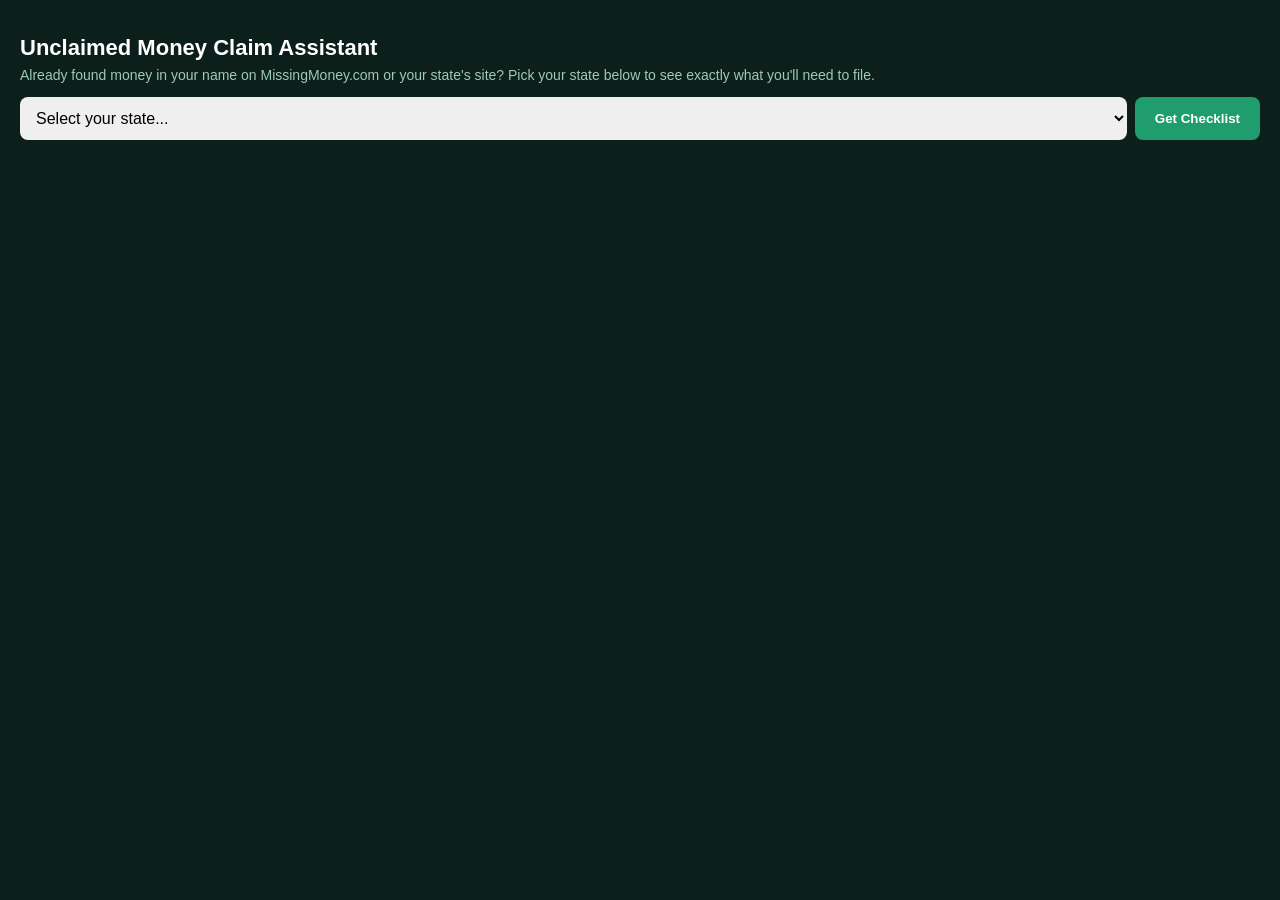
==== claim-assistant.html @ 940e97e4 "Create claim-assistant.html" ====
<!DOCTYPE html>
<html lang="en">
<head>
<meta charset="UTF-8">
<meta name="viewport" content="width=device-width, initial-scale=1.0">
<title>Unclaimed Money Claim Assistant</title>
<style>
  body { font-family: -apple-system, sans-serif; background: #0d1f1a; color: #fff; margin: 0; padding: 20px; }
  h1 { font-size: 22px; }
  p.sub { color: #9fc9b8; font-size: 14px; margin-top: -8px; }
  .search-bar { display: flex; gap: 8px; margin-bottom: 20px; }
  select { flex: 1; padding: 12px; border-radius: 8px; border: none; font-size: 16px; }
  button { padding: 12px 20px; border-radius: 8px; border: none; background: #1f9d6f; color: #fff; font-weight: bold; cursor: pointer; }
  .result { background: #142d25; border-radius: 10px; padding: 20px; margin-top: 20px; }
  .result h2 { margin-top: 0; font-size: 18px; }
  .badge { display: inline-block; padding: 4px 10px; border-radius: 12px; font-size: 12px; margin-bottom: 12px; }
  .badge.yes { background: #d9a441; color: #1a1a1a; }
  .badge.no { background: #1f9d6f; }
  .row { margin-bottom: 14px; }
  .label { font-size: 12px; text-transform: uppercase; color: #9fc9b8; letter-spacing: 1px; margin-bottom: 4px; }
  a.portal-link { color: #6ee7b7; }
  #loading, #empty { display: none; color: #9fc9b8; margin-top: 16px; }
</style>
</head>
<body>

<h1>Unclaimed Money Claim Assistant</h1>
<p class="sub">Already found money in your name on MissingMoney.com or your state's site? Pick your state below to see exactly what you'll need to file.</p>

<div class="search-bar">
  <select id="stateSelect">
    <option value="">Select your state...</option>
    <option value="Oregon">Oregon</option>
    <option value="California">California</option>
    <option value="Texas">Texas</option>
    <option value="Washington">Washington</option>
    <option value="Arizona">Arizona</option>
    <option value="Florida">Florida</option>
    <option value="Nevada">Nevada</option>
    <option value="Ohio">Ohio</option>
    <option value="Idaho">Idaho</option>
    <option value="Colorado">Colorado</option>
  </select>
  <button onclick="lookupState()">Get Checklist</button>
</div>

<div id="loading">Looking up requirements...</div>
<div id="empty">No data available for that state yet.</div>
<div id="results"></div>

<script>
async function lookupState() {
  const state = document.getElementById('stateSelect').value;
  if (!state) return;

  const resultsDiv = document.getElementById('results');
  const loading = document.getElementById('loading');
  const empty = document.getElementById('empty');
  resultsDiv.innerHTML = '';
  empty.style.display = 'none';
  loading.style.display = 'block';

  try {
    const res = await fetch(`/api/claim-requirements?state=${encodeURIComponent(state)}`);
    const data = await res.json();
    loading.style.display = 'none';

    if (!data || data.length === 0) {
      empty.style.display = 'block';
      return;
    }

    const info = data[0];
    const notarized = info.requires_notarization;

    resultsDiv.innerHTML = `
      <div class="result">
        <h2>${info.state} — What You'll Need</h2>
        <span class="badge ${notarized ? 'yes' : 'no'}">${notarized ? 'Notarization required' : 'No notarization needed'}</span>

        <div class="row">
          <div class="label">Required Documents</div>
          <div>${info.required_documents}</div>
        </div>

        <div class="row">
          <div class="label">Typical Processing Time</div>
          <div>${info.typical_processing_time}</div>
        </div>

        <div class="row">
          <div class="label">Good to Know</div>
          <div>${info.special_notes}</div>
        </div>

        <div class="row">
          <div class="label">Official State Portal</div>
          <a class="portal-link" href="${info.portal_url}" target="_blank">${info.portal_url} &rarr;</a>
        </div>
      </div>
    `;
  } catch (err) {
    loading.style.display = 'none';
    resultsDiv.innerHTML = '<p>Something went wrong. Try again.</p>';
    console.error(err);
  }
}
</script>

</body>
</html>
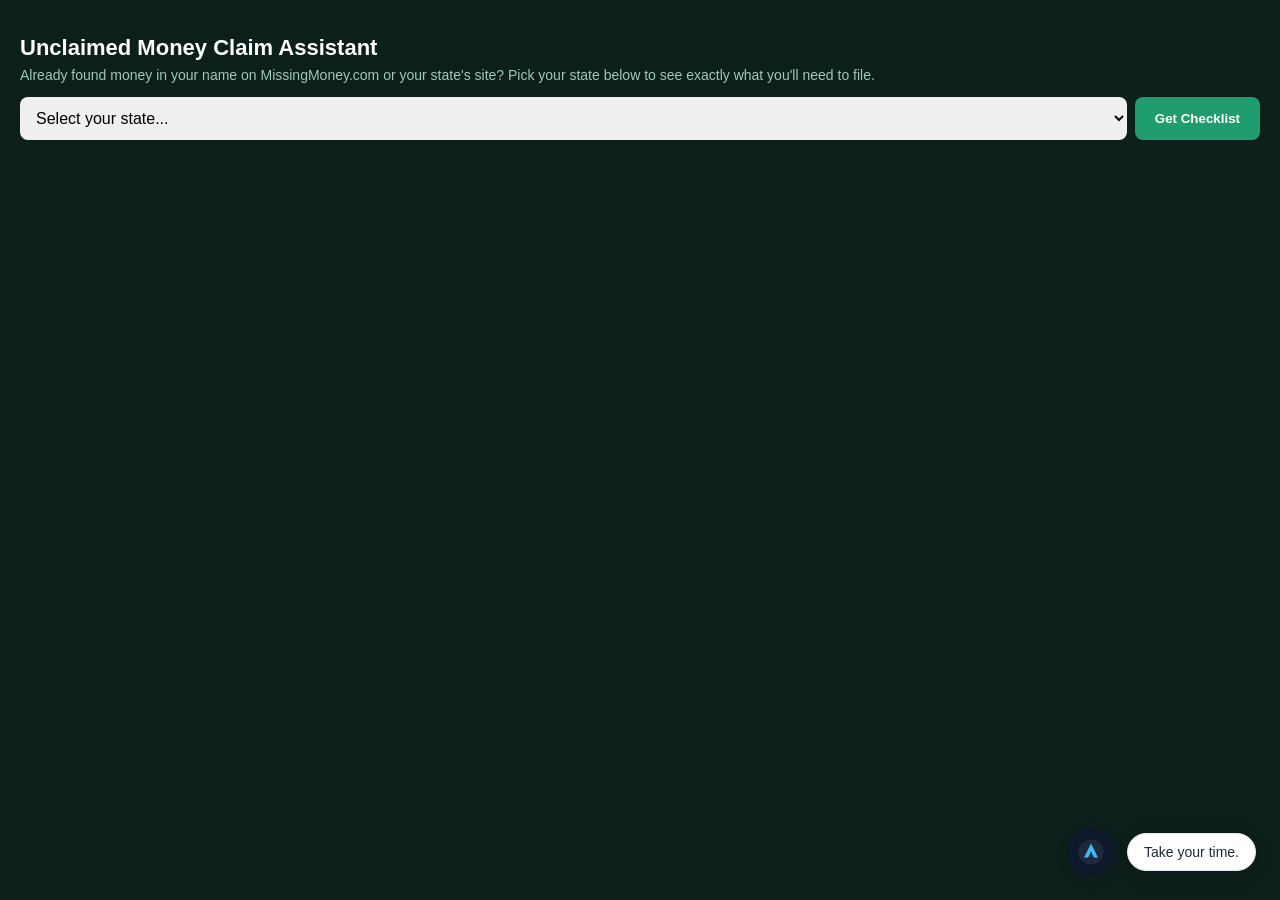
==== commit f4029642: "Update claim-assistant.html" ====
--- a/claim-assistant.html
+++ b/claim-assistant.html
@@ -1,111 +1,172 @@
 <!DOCTYPE html>
 <html lang="en">
 <head>
-<meta charset="UTF-8">
-<meta name="viewport" content="width=device-width, initial-scale=1.0">
-<title>Unclaimed Money Claim Assistant</title>
-<style>
-  body { font-family: -apple-system, sans-serif; background: #0d1f1a; color: #fff; margin: 0; padding: 20px; }
-  h1 { font-size: 22px; }
-  p.sub { color: #9fc9b8; font-size: 14px; margin-top: -8px; }
-  .search-bar { display: flex; gap: 8px; margin-bottom: 20px; }
-  select { flex: 1; padding: 12px; border-radius: 8px; border: none; font-size: 16px; }
-  button { padding: 12px 20px; border-radius: 8px; border: none; background: #1f9d6f; color: #fff; font-weight: bold; cursor: pointer; }
-  .result { background: #142d25; border-radius: 10px; padding: 20px; margin-top: 20px; }
-  .result h2 { margin-top: 0; font-size: 18px; }
-  .badge { display: inline-block; padding: 4px 10px; border-radius: 12px; font-size: 12px; margin-bottom: 12px; }
-  .badge.yes { background: #d9a441; color: #1a1a1a; }
-  .badge.no { background: #1f9d6f; }
-  .row { margin-bottom: 14px; }
-  .label { font-size: 12px; text-transform: uppercase; color: #9fc9b8; letter-spacing: 1px; margin-bottom: 4px; }
-  a.portal-link { color: #6ee7b7; }
-  #loading, #empty { display: none; color: #9fc9b8; margin-top: 16px; }
-</style>
+  <meta charset="UTF-8">
+  <meta name="viewport" content="width=device-width, initial-scale=1.0">
+  <title>Unclaimed Money Claim Assistant</title>
+  <link rel="stylesheet" href="axiom.css">
+  <style>
+    body { font-family: -apple-system, BlinkMacSystemFont, sans-serif; background: #0d1f1a; color: #fff; margin: 0; padding: 20px; }
+    h1 { font-size: 22px; }
+    p.sub { color: #9fc9b8; font-size: 14px; margin-top: -8px; }
+    .search-bar { display: flex; gap: 8px; margin-bottom: 20px; }
+    select { flex: 1; padding: 12px; border-radius: 8px; border: none; font-size: 16px; }
+    button { padding: 12px 20px; border-radius: 8px; border: none; background: #1f9d6f; color: #fff; font-weight: bold; cursor: pointer; }
+    button:hover { background: #27b380; }
+    .result { background: #142d25; border-radius: 10px; padding: 20px; margin-top: 20px; border: 1px solid #1f4a3d; }
+    .result h2 { margin-top: 0; font-size: 18px; }
+    .badge { display: inline-block; padding: 4px 10px; border-radius: 12px; font-size: 12px; margin-bottom: 12px; font-weight: 600; }
+    .badge.yes { background: #d9a441; color: #1a1a1a; }
+    .badge.no { background: #1f9d6f; color: #fff; }
+    .row { margin-bottom: 14px; }
+    .label { font-size: 12px; text-transform: uppercase; color: #9fc9b8; letter-spacing: 1px; margin-bottom: 4px; }
+    a.portal-link-btn { display: inline-block; margin-top: 8px; background: #38bdf8; color: #0f172a; text-decoration: none; padding: 10px 16px; border-radius: 6px; font-weight: bold; font-size: 14px; }
+    a.portal-link-btn:hover { background: #7dd3fc; }
+    #loading, #empty { display: none; color: #9fc9b8; margin-top: 16px; }
+  </style>
 </head>
 <body>
 
-<h1>Unclaimed Money Claim Assistant</h1>
-<p class="sub">Already found money in your name on MissingMoney.com or your state's site? Pick your state below to see exactly what you'll need to file.</p>
+  <h1>Unclaimed Money Claim Assistant</h1>
+  <p class="sub">Already found money in your name on MissingMoney.com or your state's site? Pick your state below to see exactly what you'll need to file.</p>
 
-<div class="search-bar">
-  <select id="stateSelect">
-    <option value="">Select your state...</option>
-    <option value="Oregon">Oregon</option>
-    <option value="California">California</option>
-    <option value="Texas">Texas</option>
-    <option value="Washington">Washington</option>
-    <option value="Arizona">Arizona</option>
-    <option value="Florida">Florida</option>
-    <option value="Nevada">Nevada</option>
-    <option value="Ohio">Ohio</option>
-    <option value="Idaho">Idaho</option>
-    <option value="Colorado">Colorado</option>
-  </select>
-  <button onclick="lookupState()">Get Checklist</button>
-</div>
+  <div class="search-bar">
+    <select id="stateSelect" onchange="setAxiomState('FIELD_COMPLETE')">
+      <option value="">Select your state...</option>
+      <option value="Oregon">Oregon</option>
+      <option value="California">California</option>
+      <option value="Texas">Texas</option>
+      <option value="Washington">Washington</option>
+      <option value="Arizona">Arizona</option>
+      <option value="Florida">Florida</option>
+      <option value="Nevada">Nevada</option>
+      <option value="Ohio">Ohio</option>
+      <option value="Idaho">Idaho</option>
+      <option value="Colorado">Colorado</option>
+    </select>
+    <button onclick="lookupState()">Get Checklist</button>
+  </div>
 
-<div id="loading">Looking up requirements...</div>
-<div id="empty">No data available for that state yet.</div>
-<div id="results"></div>
+  <div id="loading">Looking up requirements...</div>
+  <div id="empty">No data available for that state yet.</div>
+  <div id="results"></div>
 
-<script>
-async function lookupState() {
-  const state = document.getElementById('stateSelect').value;
-  if (!state) return;
+  <div id="axiom-widget" class="axiom-container" aria-live="polite">
+    <div class="axiom-avatar-wrapper">
+      <div id="axiom-avatar" class="axiom-avatar axiom-entrance">
+        <svg class="axiom-icon" viewBox="0 0 40 40" fill="none" xmlns="http://www.w3.org/2000/svg">
+          <circle cx="20" cy="20" r="18" class="axiom-bg" />
+          <path d="M20 8L30 28H24L20 19L16 28H10L20 8Z" class="axiom-mark" />
+          <circle cx="20" cy="14" r="2.5" class="axiom-dot" />
+        </svg>
+      </div>
+    </div>
+    <div class="axiom-bubble">
+      <span id="axiom-message">I’ll help you prepare everything.</span>
+    </div>
+  </div>
 
-  const resultsDiv = document.getElementById('results');
-  const loading = document.getElementById('loading');
-  const empty = document.getElementById('empty');
-  resultsDiv.innerHTML = '';
-  empty.style.display = 'none';
-  loading.style.display = 'block';
+  <script>
+    // Axiom Animation State Controller
+    const AXIOM_STATES = {
+      ENTRANCE: { class: 'axiom-entrance', msg: "I’ll help you prepare everything." },
+      IDLE: { class: 'axiom-idle', msg: "Take your time." },
+      FIELD_COMPLETE: { class: 'axiom-acknowledge', msg: "Got it! Click Get Checklist." },
+      WORKING: { class: 'axiom-working', msg: "Looking up requirements..." },
+      SUCCESS: { class: 'axiom-success', msg: "Everything is ready." },
+      HANDOFF: { class: 'axiom-exit', msg: "You’ve got this." }
+    };
 
-  try {
-    const res = await fetch(`/api/claim-requirements?state=${encodeURIComponent(state)}`);
-    const data = await res.json();
-    loading.style.display = 'none';
+    function setAxiomState(stateKey, customMsg) {
+      const state = AXIOM_STATES[stateKey];
+      if (!state) return;
 
-    if (!data || data.length === 0) {
-      empty.style.display = 'block';
-      return;
+      const avatar = document.getElementById('axiom-avatar');
+      const messageEl = document.getElementById('axiom-message');
+
+      avatar.className = 'axiom-avatar';
+      void avatar.offsetWidth; // Trigger reflow for keyframe reset
+
+      avatar.classList.add(state.class);
+      messageEl.textContent = customMsg || state.msg;
+
+      if (['axiom-acknowledge', 'axiom-success'].includes(state.class)) {
+        setTimeout(() => {
+          avatar.className = 'axiom-avatar axiom-idle';
+        }, 800);
+      }
     }
 
-    const info = data[0];
-    const notarized = info.requires_notarization;
+    async function lookupState() {
+      const state = document.getElementById('stateSelect').value;
+      if (!state) {
+        setAxiomState('FIELD_COMPLETE', 'Please pick a state first.');
+        return;
+      }
 
-    resultsDiv.innerHTML = `
-      <div class="result">
-        <h2>${info.state} — What You'll Need</h2>
-        <span class="badge ${notarized ? 'yes' : 'no'}">${notarized ? 'Notarization required' : 'No notarization needed'}</span>
+      setAxiomState('WORKING');
 
-        <div class="row">
-          <div class="label">Required Documents</div>
-          <div>${info.required_documents}</div>
-        </div>
+      const resultsDiv = document.getElementById('results');
+      const loading = document.getElementById('loading');
+      const empty = document.getElementById('empty');
 
-        <div class="row">
-          <div class="label">Typical Processing Time</div>
-          <div>${info.typical_processing_time}</div>
-        </div>
+      resultsDiv.innerHTML = '';
+      empty.style.display = 'none';
+      loading.style.display = 'block';
 
-        <div class="row">
-          <div class="label">Good to Know</div>
-          <div>${info.special_notes}</div>
-        </div>
+      try {
+        const res = await fetch(`/api/claim-requirements?state=${encodeURIComponent(state)}`);
+        const data = await res.json();
+        loading.style.display = 'none';
 
-        <div class="row">
-          <div class="label">Official State Portal</div>
-          <a class="portal-link" href="${info.portal_url}" target="_blank">${info.portal_url} &rarr;</a>
-        </div>
-      </div>
-    `;
-  } catch (err) {
-    loading.style.display = 'none';
-    resultsDiv.innerHTML = '<p>Something went wrong. Try again.</p>';
-    console.error(err);
-  }
-}
-</script>
+        if (!data || data.length === 0) {
+          empty.style.display = 'block';
+          setAxiomState('IDLE', 'No requirements found for that state yet.');
+          return;
+        }
 
+        const info = data[0];
+        const notarized = info.requires_notarization;
+
+        setAxiomState('SUCCESS', 'Requirements loaded below!');
+
+        resultsDiv.innerHTML = `
+          <div class="result">
+            <h2>${info.state} — What You'll Need</h2>
+            <span class="badge ${notarized ? 'yes' : 'no'}">${notarized ? 'Notarization required' : 'No notarization needed'}</span>
+            <div class="row">
+              <div class="label">Required Documents</div>
+              <div>${info.required_documents}</div>
+            </div>
+            <div class="row">
+              <div class="label">Typical Processing Time</div>
+              <div>${info.typical_processing_time}</div>
+            </div>
+            <div class="row">
+              <div class="label">Good to Know</div>
+              <div>${info.special_notes}</div>
+            </div>
+            <div class="row">
+              <div class="label">Official State Portal</div>
+              <a class="portal-link-btn" 
+                 href="${info.portal_url}" 
+                 target="_blank" 
+                 rel="noopener noreferrer"
+                 onclick="setAxiomState('HANDOFF')">
+                 Go to Official State Portal &rarr;
+              </a>
+            </div>
+          </div>
+        `;
+      } catch (err) {
+        loading.style.display = 'none';
+        setAxiomState('IDLE', 'Something went wrong. Try again.');
+        console.error(err);
+      }
+    }
+
+    // Auto-settle to calm idle after entrance
+    setTimeout(() => { setAxiomState('IDLE'); }, 1500);
+  </script>
 </body>
 </html>
--- a/axiom.css
+++ b/axiom.css
@@ -0,0 +1,121 @@
+/* Axiom Floating Container */
+.axiom-container {
+  position: fixed;
+  bottom: 24px;
+  right: 24px;
+  display: flex;
+  align-items: center;
+  gap: 12px;
+  z-index: 9999;
+  font-family: -apple-system, BlinkMacSystemFont, "Segoe UI", Roboto, sans-serif;
+  transition: opacity 0.3s ease, transform 0.3s ease;
+}
+
+.axiom-hidden {
+  opacity: 0;
+  pointer-events: none;
+  transform: translateY(16px);
+}
+
+/* Speech Bubble */
+.axiom-bubble {
+  background: #ffffff;
+  color: #1e293b;
+  padding: 10px 16px;
+  border-radius: 20px;
+  font-size: 14px;
+  font-weight: 500;
+  box-shadow: 0 4px 20px rgba(0, 0, 0, 0.12);
+  border: 1px solid #e2e8f0;
+  max-width: 260px;
+  white-space: nowrap;
+}
+
+/* Avatar Styling */
+.axiom-avatar {
+  width: 48px;
+  height: 48px;
+  border-radius: 50%;
+  display: flex;
+  align-items: center;
+  justify-content: center;
+  will-change: transform, opacity;
+  background: #0f172a;
+  box-shadow: 0 4px 12px rgba(15, 23, 42, 0.2);
+}
+
+.axiom-icon { width: 28px; height: 28px; }
+.axiom-bg { fill: #1e293b; }
+.axiom-mark { fill: #38bdf8; }
+.axiom-dot { fill: #38bdf8; }
+
+/* Micro-Animations */
+.axiom-entrance {
+  animation: axiomSlideIn 400ms cubic-bezier(0.16, 1, 0.3, 1) forwards;
+}
+@keyframes axiomSlideIn {
+  from { opacity: 0; transform: translateY(12px); }
+  to { opacity: 1; transform: translateY(0); }
+}
+
+.axiom-idle {
+  animation: axiomBreath 4000ms ease-in-out infinite;
+}
+@keyframes axiomBreath {
+  0%, 100% { transform: scale(1); opacity: 0.95; }
+  50% { transform: scale(1.02); opacity: 1; }
+}
+
+.axiom-acknowledge {
+  animation: axiomBounce 350ms cubic-bezier(0.34, 1.56, 0.64, 1);
+}
+@keyframes axiomBounce {
+  0% { transform: translateY(0); }
+  50% { transform: translateY(-4px); }
+  100% { transform: translateY(0); }
+}
+
+.axiom-attention {
+  animation: axiomSwell 600ms ease-in-out;
+}
+@keyframes axiomSwell {
+  0%, 100% { transform: scale(1); }
+  50% { transform: scale(1.04); }
+}
+
+.axiom-working {
+  animation: axiomWorkPulse 1500ms ease-in-out infinite;
+}
+@keyframes axiomWorkPulse {
+  0%, 100% { transform: scale(1); opacity: 0.85; }
+  50% { transform: scale(1.03); opacity: 1; }
+}
+
+.axiom-success {
+  animation: axiomPop 500ms cubic-bezier(0.34, 1.56, 0.64, 1);
+}
+@keyframes axiomPop {
+  0% { transform: scale(0.95); }
+  60% { transform: scale(1.08); }
+  100% { transform: scale(1); }
+}
+
+.axiom-alert {
+  animation: axiomNudge 400ms ease-in-out;
+}
+@keyframes axiomNudge {
+  0%, 100% { transform: translateX(0); }
+  25% { transform: translateX(-3px); }
+  75% { transform: translateX(3px); }
+}
+
+.axiom-exit {
+  animation: axiomFadeOut 400ms ease-in forwards;
+}
+@keyframes axiomFadeOut {
+  to { opacity: 0; transform: translateY(-8px); }
+}
+
+@media (prefers-reduced-motion: reduce) {
+  .axiom-idle, .axiom-working { animation: none; }
+}
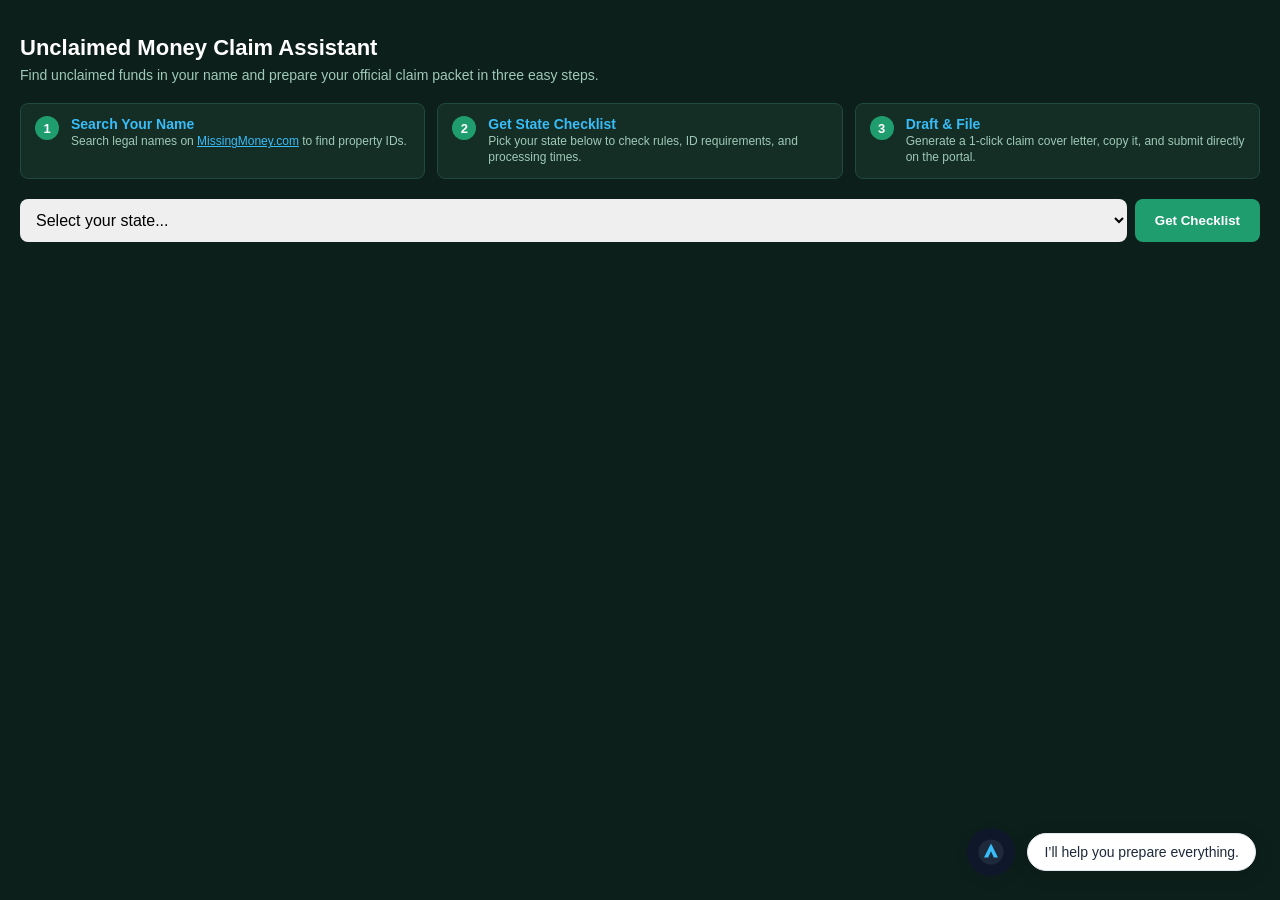
==== commit c0b2f16b: "Update claim-assistant.html" ====
--- a/claim-assistant.html
+++ b/claim-assistant.html
@@ -9,6 +9,15 @@
     body { font-family: -apple-system, BlinkMacSystemFont, sans-serif; background: #0d1f1a; color: #fff; margin: 0; padding: 20px; }
     h1 { font-size: 22px; }
     p.sub { color: #9fc9b8; font-size: 14px; margin-top: -8px; }
+    
+    /* 3-Step Banner Styles */
+    .steps-container { display: grid; grid-template-columns: repeat(auto-fit, minmax(220px, 1fr)); gap: 12px; margin: 20px 0; }
+    .step-card { background: #142d25; border: 1px solid #1f4a3d; border-radius: 8px; padding: 12px 14px; display: flex; gap: 12px; align-items: flex-start; }
+    .step-num { background: #1f9d6f; color: #fff; font-weight: bold; border-radius: 50%; width: 24px; height: 24px; display: flex; align-items: center; justify-content: center; flex-shrink: 0; font-size: 13px; }
+    .step-card strong { font-size: 14px; color: #38bdf8; display: block; margin-bottom: 2px; }
+    .step-card p { margin: 0; font-size: 12px; color: #9fc9b8; line-height: 1.3; }
+    .step-card a { color: #38bdf8; text-decoration: underline; }
+
     .search-bar { display: flex; gap: 8px; margin-bottom: 20px; }
     select { flex: 1; padding: 12px; border-radius: 8px; border: none; font-size: 16px; }
     button { padding: 12px 20px; border-radius: 8px; border: none; background: #1f9d6f; color: #fff; font-weight: bold; cursor: pointer; }
@@ -20,15 +29,52 @@
     .badge.no { background: #1f9d6f; color: #fff; }
     .row { margin-bottom: 14px; }
     .label { font-size: 12px; text-transform: uppercase; color: #9fc9b8; letter-spacing: 1px; margin-bottom: 4px; }
-    a.portal-link-btn { display: inline-block; margin-top: 8px; background: #38bdf8; color: #0f172a; text-decoration: none; padding: 10px 16px; border-radius: 6px; font-weight: bold; font-size: 14px; }
+    
+    .btn-row { display: flex; gap: 10px; flex-wrap: wrap; margin-top: 16px; }
+    a.portal-link-btn { display: inline-block; background: #38bdf8; color: #0f172a; text-decoration: none; padding: 10px 16px; border-radius: 6px; font-weight: bold; font-size: 14px; }
     a.portal-link-btn:hover { background: #7dd3fc; }
+    button.draft-btn { background: #d9a441; color: #1a1a1a; padding: 10px 16px; border-radius: 6px; font-weight: bold; font-size: 14px; cursor: pointer; border: none; }
+    button.draft-btn:hover { background: #ecc06d; }
+
+    .draft-box { display: none; background: #0a1814; border: 1px solid #27b380; border-radius: 8px; padding: 16px; margin-top: 16px; }
+    .draft-box h3 { margin-top: 0; font-size: 16px; color: #38bdf8; }
+    .draft-inputs { display: grid; grid-template-columns: 1fr 1fr; gap: 10px; margin-bottom: 12px; }
+    .draft-inputs input { padding: 8px 12px; border-radius: 6px; border: 1px solid #1f4a3d; background: #142d25; color: #fff; font-size: 14px; }
+    textarea.statement-text { width: 100%; height: 140px; background: #142d25; border: 1px solid #1f4a3d; color: #fff; border-radius: 6px; padding: 10px; font-family: monospace; font-size: 13px; box-sizing: border-box; margin-bottom: 10px; }
+    button.copy-btn { background: #1f9d6f; color: #fff; padding: 8px 14px; border-radius: 6px; border: none; font-weight: bold; cursor: pointer; font-size: 13px; }
+    button.copy-btn:hover { background: #27b380; }
+
     #loading, #empty { display: none; color: #9fc9b8; margin-top: 16px; }
   </style>
 </head>
 <body>
 
   <h1>Unclaimed Money Claim Assistant</h1>
-  <p class="sub">Already found money in your name on MissingMoney.com or your state's site? Pick your state below to see exactly what you'll need to file.</p>
+  <p class="sub">Find unclaimed funds in your name and prepare your official claim packet in three easy steps.</p>
+
+  <div class="steps-container">
+    <div class="step-card">
+      <div class="step-num">1</div>
+      <div>
+        <strong>Search Your Name</strong>
+        <p>Search legal names on <a href="https://www.missingmoney.com" target="_blank" rel="noopener">MissingMoney.com</a> to find property IDs.</p>
+      </div>
+    </div>
+    <div class="step-card">
+      <div class="step-num">2</div>
+      <div>
+        <strong>Get State Checklist</strong>
+        <p>Pick your state below to check rules, ID requirements, and processing times.</p>
+      </div>
+    </div>
+    <div class="step-card">
+      <div class="step-num">3</div>
+      <div>
+        <strong>Draft & File</strong>
+        <p>Generate a 1-click claim cover letter, copy it, and submit directly on the portal.</p>
+      </div>
+    </div>
+  </div>
 
   <div class="search-bar">
     <select id="stateSelect" onchange="setAxiomState('FIELD_COMPLETE')">
@@ -67,13 +113,13 @@
   </div>
 
   <script>
-    // Axiom Animation State Controller
     const AXIOM_STATES = {
       ENTRANCE: { class: 'axiom-entrance', msg: "I’ll help you prepare everything." },
       IDLE: { class: 'axiom-idle', msg: "Take your time." },
       FIELD_COMPLETE: { class: 'axiom-acknowledge', msg: "Got it! Click Get Checklist." },
-      WORKING: { class: 'axiom-working', msg: "Looking up requirements..." },
+      WORKING: { class: 'axiom-working', msg: "Preparing your claim package…" },
       SUCCESS: { class: 'axiom-success', msg: "Everything is ready." },
+      COPIED: { class: 'axiom-acknowledge', msg: "Copied! Ready to paste into state site." },
       HANDOFF: { class: 'axiom-exit', msg: "You’ve got this." }
     };
 
@@ -85,7 +131,7 @@
       const messageEl = document.getElementById('axiom-message');
 
       avatar.className = 'axiom-avatar';
-      void avatar.offsetWidth; // Trigger reflow for keyframe reset
+      void avatar.offsetWidth;
 
       avatar.classList.add(state.class);
       messageEl.textContent = customMsg || state.msg;
@@ -104,7 +150,7 @@
         return;
       }
 
-      setAxiomState('WORKING');
+      setAxiomState('WORKING', 'Looking up requirements...');
 
       const resultsDiv = document.getElementById('results');
       const loading = document.getElementById('loading');
@@ -146,8 +192,9 @@
               <div class="label">Good to Know</div>
               <div>${info.special_notes}</div>
             </div>
-            <div class="row">
-              <div class="label">Official State Portal</div>
+
+            <div class="btn-row">
+              <button class="draft-btn" onclick="toggleDraftBox('${info.state}')">📝 Draft Claim Statement</button>
               <a class="portal-link-btn" 
                  href="${info.portal_url}" 
                  target="_blank" 
@@ -156,6 +203,21 @@
                  Go to Official State Portal &rarr;
               </a>
             </div>
+
+            <div id="draftBox" class="draft-box">
+              <h3>Generate Claim Cover Letter</h3>
+              <p style="font-size: 13px; color: #9fc9b8; margin-top:-4px;">Enter your info to generate a clean claim statement to attach to your official state form.</p>
+              <div class="draft-inputs">
+                <input type="text" id="userName" placeholder="Your Full Legal Name">
+                <input type="text" id="claimId" placeholder="Claim / Property ID (Optional)">
+              </div>
+              <button class="draft-btn" style="width: 100%; margin-bottom: 12px;" onclick="generateStatement('${info.state}')">Generate Statement</button>
+              
+              <div id="statementResult" style="display:none;">
+                <textarea id="statementTextArea" class="statement-text" readonly></textarea>
+                <button class="copy-btn" onclick="copyStatement()">📋 Copy Statement</button>
+              </div>
+            </div>
           </div>
         `;
       } catch (err) {
@@ -165,7 +227,46 @@
       }
     }
 
-    // Auto-settle to calm idle after entrance
+    function toggleDraftBox(state) {
+      const box = document.getElementById('draftBox');
+      if (box.style.display === 'block') {
+        box.style.display = 'none';
+        setAxiomState('IDLE');
+      } else {
+        box.style.display = 'block';
+        setAxiomState('FIELD_COMPLETE', 'Enter your name to generate your statement.');
+      }
+    }
+
+    function generateStatement(state) {
+      const name = document.getElementById('userName').value || '[Your Name]';
+      const claimId = document.getElementById('claimId').value || '[Property / Claim ID]';
+
+      setAxiomState('WORKING');
+
+      setTimeout(() => {
+        const text = `RE: Unclaimed Property Claim Submission - State of ${state}\n` +
+          `Claimant Name: ${name}\n` +
+          `Property / Claim ID: ${claimId}\n\n` +
+          `To the Unclaimed Property Administrator,\n\n` +
+          `I am submitting this formal claim statement to verify my ownership of the unclaimed property listed under the ID above in the State of ${state}.\n\n` +
+          `Attached to this submission, please find my supporting identification and documentation as required by ${state} regulations. I certify under penalty of perjury that I am the lawful owner (or authorized heir) entitled to receive these funds.\n\n` +
+          `Thank you for your assistance in processing this claim.\n\n` +
+          `Sincerely,\n${name}`;
+
+        document.getElementById('statementTextArea').value = text;
+        document.getElementById('statementResult').style.display = 'block';
+        setAxiomState('SUCCESS', 'Claim statement ready! Click copy below.');
+      }, 600);
+    }
+
+    function copyStatement() {
+      const text = document.getElementById('statementTextArea');
+      text.select();
+      document.execCommand('copy');
+      setAxiomState('COPIED');
+    }
+
     setTimeout(() => { setAxiomState('IDLE'); }, 1500);
   </script>
 </body>
